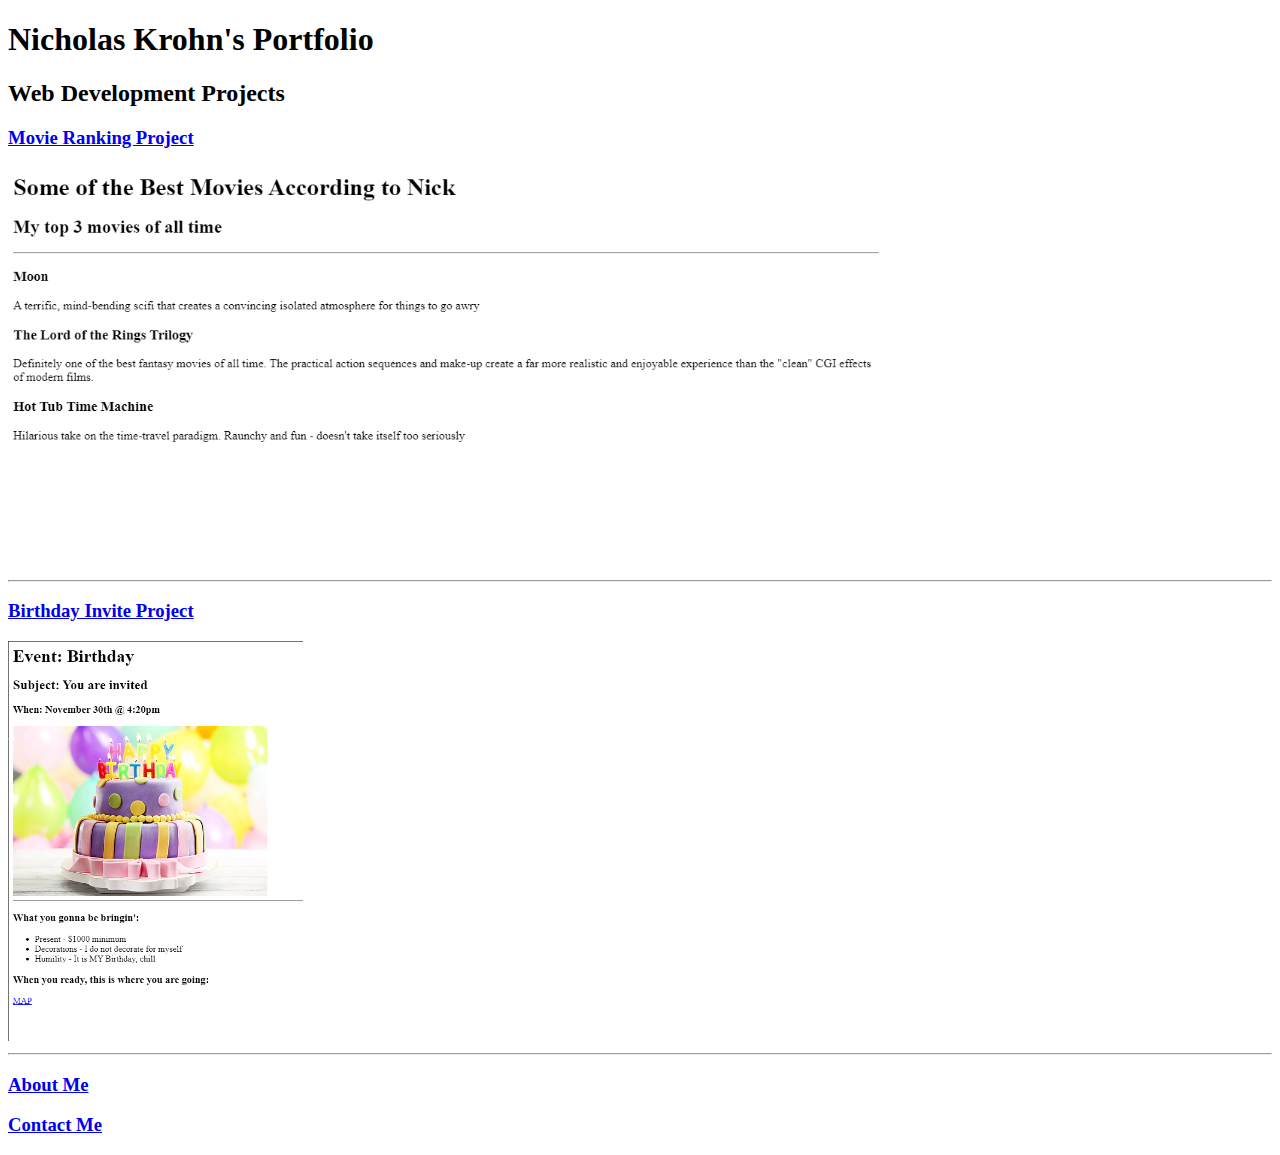
==== index.html @ 3da84d9e "Add files via upload" ====
<!-- TODO 1: Create the HTML Boilerplate -->
<!DOCTYPE html>
<html lang="en">
<head>
    <meta charset="UTF-8">
    <meta name="viewport" content="width=device-width, initial-scale=1.0">
    <title>Portfolio - Nicholas Krohn</title>
</head>
<body>
<!-- TODO 2: Add Your previous projects' HTML into the public folder -->
<!-- TODO 3: Take screenshots of your project previews and add the images to the images folder -->
<!-- TODO 4: Add titles/subtitles etc. -->
<h1>Nicholas Krohn's Portfolio</h1>
<h2>Web Development Projects</h2>
<a href="./public/movie-ranking.html">
    <h3>Movie Ranking Project</h3>
</a>
<img src="./assets/images/Movierankpreview.png" height="400"/>
<a href="./public/birthday-invite.html">
<hr />
    <h3>Birthday Invite Project</h3>
</a>
<img src="./assets/images/Birthdaypreview.png" height="400"/>
<hr />
<a href="./public/about.html">
    <h3>About Me</h3>
</a>
<a href="./public/contact.html">
    <h3>Contact Me</h3>
</a>
<!-- TODO 5: Add a link to the project pages -->

<!-- TODO 6: Add images to show the project previews
HINT for TODO 6: You can use the height attribute set to 200 to make the image smaller:
https://developer.mozilla.org/en-US/docs/Web/HTML/Element/img#attr-height -->

<!-- TODO 7: Add the Contact Me and About Me page links -->    
</body>
</html>
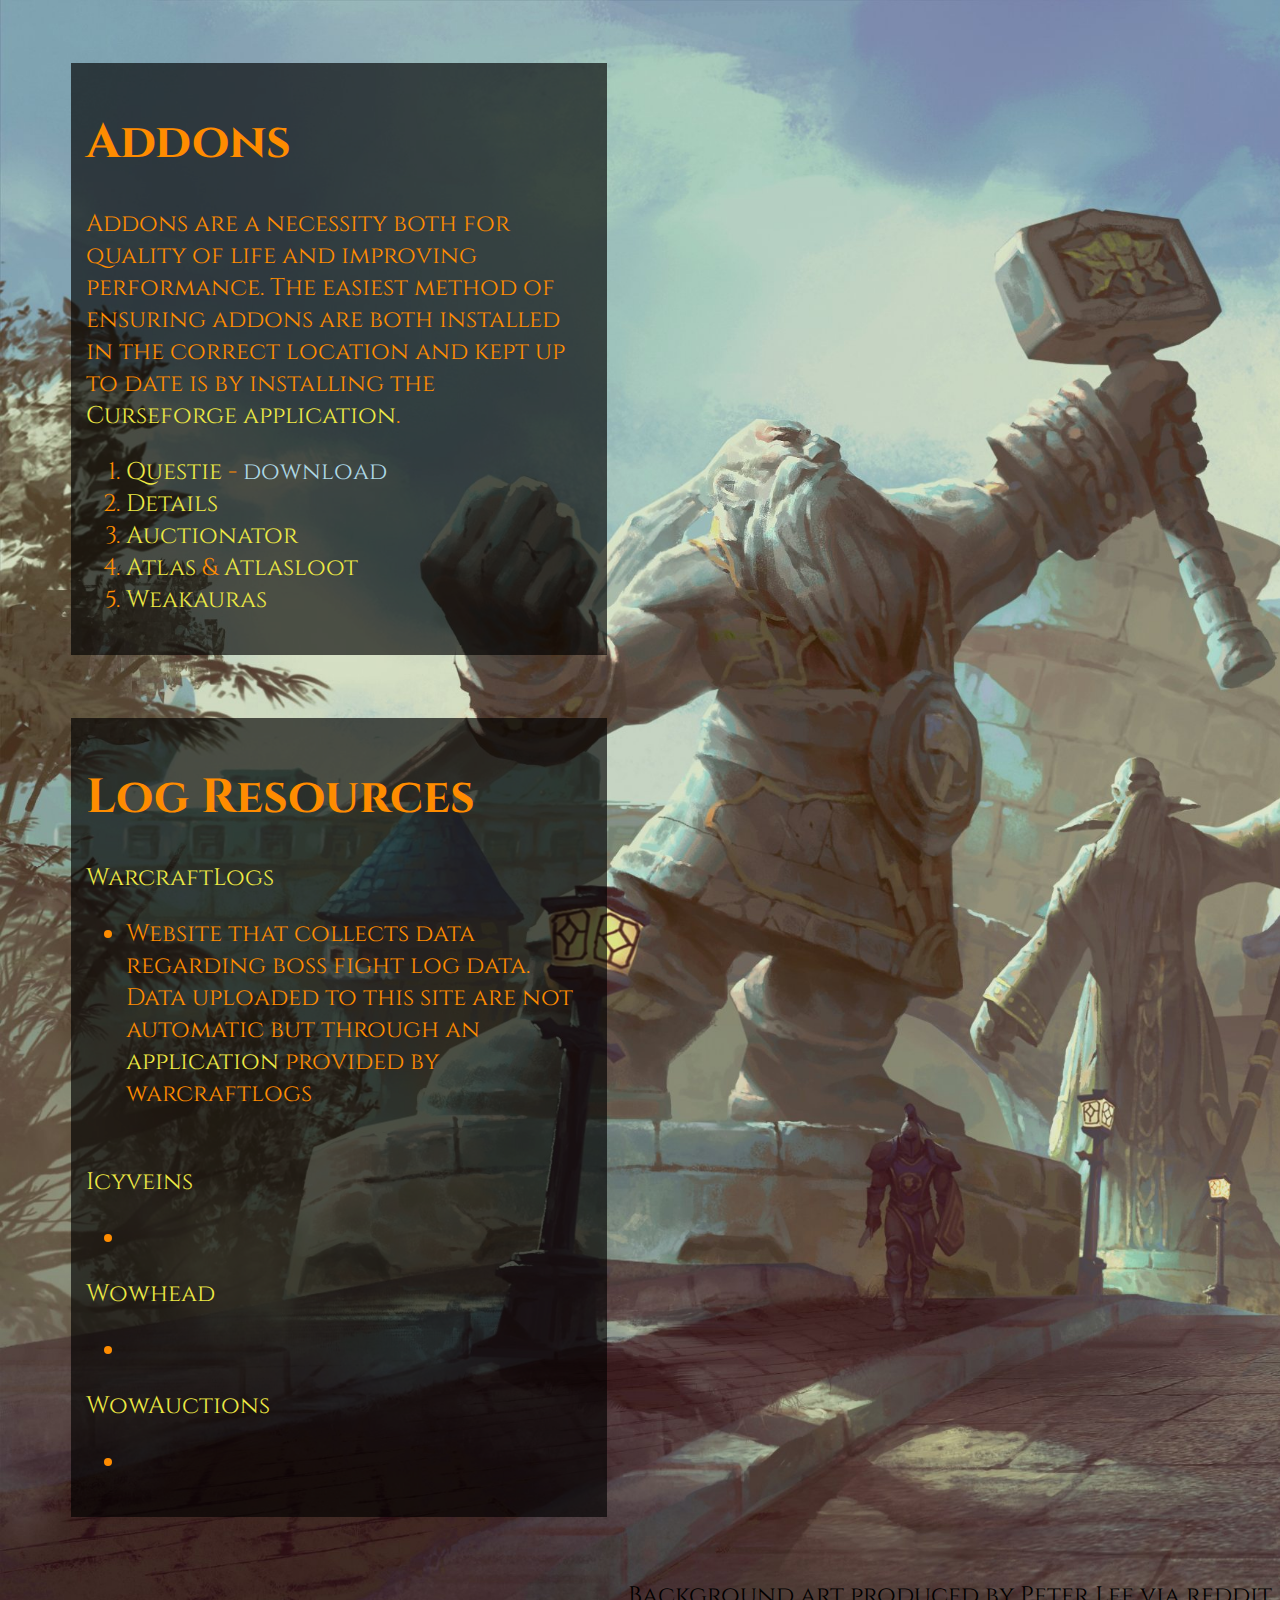
==== commit 5f2c31b0: "Add files via upload" ====
--- a/index.html
+++ b/index.html
@@ -1,39 +1,70 @@
-<!-- TODO 1: Create the HTML Boilerplate -->
-<!DOCTYPE html>
-<html lang="en">
-<head>
-    <meta charset="UTF-8">
-    <meta name="viewport" content="width=device-width, initial-scale=1.0">
-    <title>Portfolio - Nicholas Krohn</title>
-</head>
-<body>
-<!-- TODO 2: Add Your previous projects' HTML into the public folder -->
-<!-- TODO 3: Take screenshots of your project previews and add the images to the images folder -->
-<!-- TODO 4: Add titles/subtitles etc. -->
-<h1>Nicholas Krohn's Portfolio</h1>
-<h2>Web Development Projects</h2>
-<a href="./public/movie-ranking.html">
-    <h3>Movie Ranking Project</h3>
-</a>
-<img src="./assets/images/Movierankpreview.png" height="400"/>
-<a href="./public/birthday-invite.html">
-<hr />
-    <h3>Birthday Invite Project</h3>
-</a>
-<img src="./assets/images/Birthdaypreview.png" height="400"/>
-<hr />
-<a href="./public/about.html">
-    <h3>About Me</h3>
-</a>
-<a href="./public/contact.html">
-    <h3>Contact Me</h3>
-</a>
-<!-- TODO 5: Add a link to the project pages -->
-
-<!-- TODO 6: Add images to show the project previews
-HINT for TODO 6: You can use the height attribute set to 200 to make the image smaller:
-https://developer.mozilla.org/en-US/docs/Web/HTML/Element/img#attr-height -->
-
-<!-- TODO 7: Add the Contact Me and About Me page links -->    
-</body>
-</html>
+<!DOCTYPE html>
+<html lang="en">
+<head>
+    <meta charset="UTF-8">
+    <meta name="viewport" content="width=device-width, initial-scale=1.0">
+    <link rel="stylesheet" href="./style.css">
+    
+    <title>World of Warcraft Resource Hub</title>
+
+    <link rel="preconnect" href="https://fonts.googleapis.com">
+    <link rel="preconnect" href="https://fonts.gstatic.com" crossorigin>
+    <link href="https://fonts.googleapis.com/css2?family=Cinzel:wght@400..900&display=swap" rel="stylesheet">
+    
+</head>
+<body>
+    <div class="section-left" >
+        <h1>Addons</h1>
+            <p> Addons are a necessity both for quality of life and improving performance. The easiest method of ensuring addons are both installed in the 
+                correct location and kept up to date is by installing the 
+                <a href="https://www.curseforge.com/download/app">Curseforge application</a>.
+            </p>
+                <ol>
+                    <li>
+                        <a href="./questie.html">Questie</a> - <a href="https://www.curseforge.com/wow/addons/questie" style="color:lightblue";>download</a>
+                    </li>    
+                    <li>
+                        <a href="https://www.curseforge.com/wow/addons/details">Details</a>
+                    </li>
+                    <li>
+                        <a href="https://www.curseforge.com/wow/addons/auctionator">Auctionator</a>
+                    </li>
+                    <li>
+                        <a href="https://www.curseforge.com/wow/addons/atlas">Atlas</a> & 
+                        <a href="https://www.curseforge.com/wow/addons/atlaslootclassic_sod">Atlasloot</a>
+                    </li>
+                    <li>
+                        <a href="https://www.curseforge.com/wow/addons/weakauras-2">Weakauras</a>
+                    </li>
+                </ol>
+    </div>
+    <div class="section-right">           
+        <h1>Log Resources</h1>
+                <p>
+                    <a href="https://www.warcraftlogs.com/">WarcraftLogs</a>
+                    <ul>
+                        <li>Website that collects data regarding boss fight log data. Data uploaded to this site are not automatic but 
+                            through an <a href="https://www.warcraftlogs.com/client/download">application</a> provided by warcraftlogs </li>
+                        </ul>
+                    </br>
+                        </li>
+                    </ul>
+                    <a href="https://www.icy-veins.com/wow/">Icyveins</a>
+                    <ul>
+                        <li></li>
+                    </ul>
+                    <a href="https://www.wowhead.com/">Wowhead</a>
+                    <ul>
+                        <li></li>
+                    </ul>
+                    <a href="https://www.wowauctions.net/">WowAuctions</a>
+                    <ul>
+                        <li></li>
+                    </ul>
+                </p>
+    </div>
+</body>
+<footer>
+    Background art produced by Peter Lee via <a href="https://www.reddit.com/r/wow/comments/7ajl1p/spoilers_leaked_concept_art_of_stormwind_in_the/" style="color:black;">reddit</a>
+</footer>
+</html>
--- a/style.css
+++ b/style.css
@@ -0,0 +1,27 @@
+html {
+    font-family:"Cinzel",serif;
+    font-size: 1.5rem;
+    background-image:url("./Images/StormwindConcept.jpg");
+    background-size:cover;
+    background-repeat: no-repeat;
+}
+div {
+    margin: 5%;
+    padding: 15px;
+    color: darkorange;
+    font-weight:400;
+    width: 40%;
+}
+.section-left {
+    background-color:rgba(0, 0, 0, 0.65);
+  }
+.section-right {
+    background-color:rgba(0, 0, 0, 0.65);
+   }
+a {
+    color:#EDE944;
+    text-decoration: none;
+}
+footer {
+    text-align: right;
+}